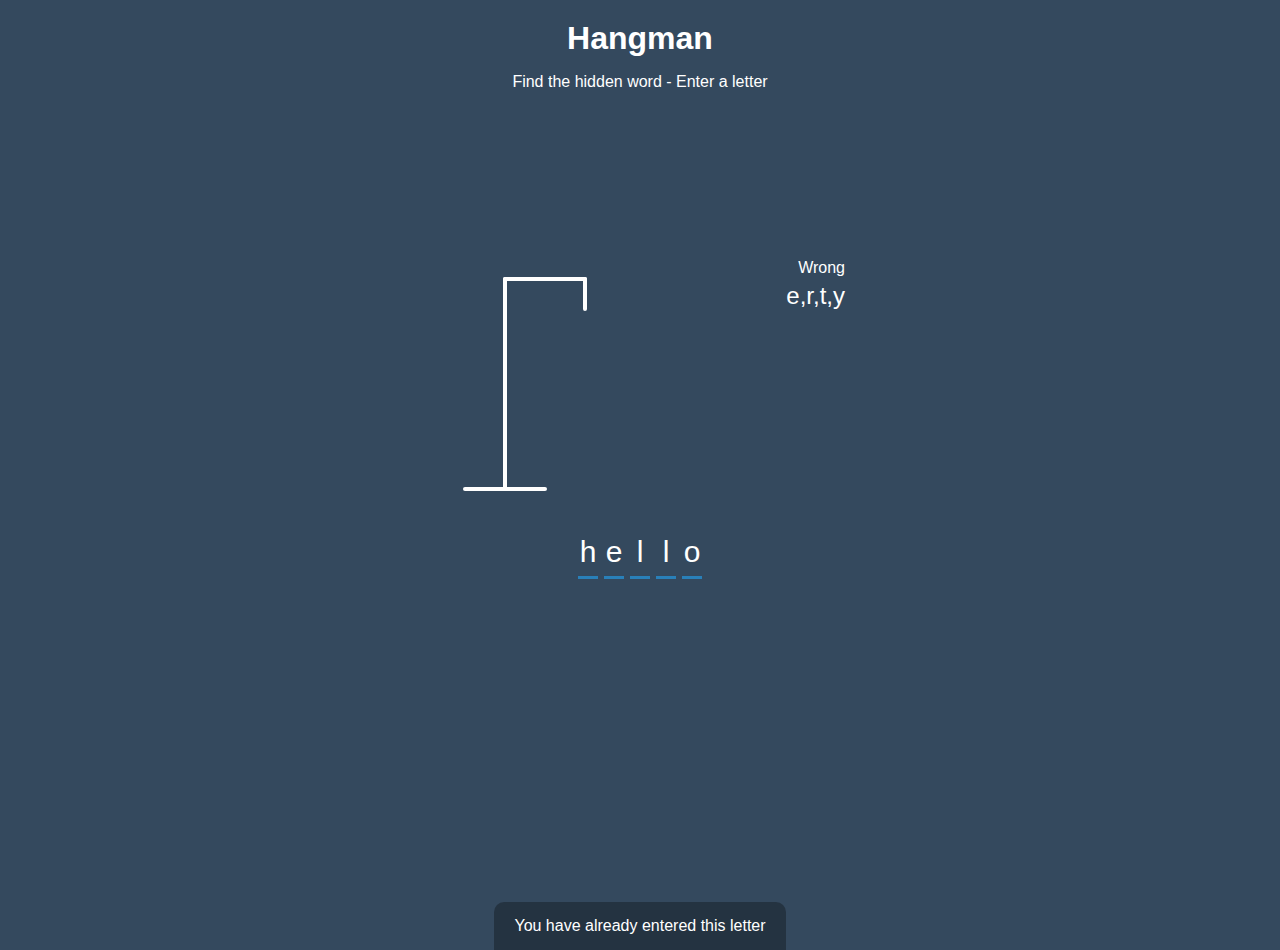
==== HANGMAN/index.html @ bafc0366 "hangman html,css" ====
<!-- @format -->

<!DOCTYPE html>
<html lang="en">
  <head>
    <meta charset="UTF-8" />
    <meta name="viewport" content="width=device-width, initial-scale=1.0" />
    <link rel="stylesheet" href="style.css" />
    <title>Hangman</title>
  </head>
  <body>
    <h1>Hangman</h1>
    <p>Find the hidden word - Enter a letter</p>
    <div class="game-container">
      <svg height="250" width="200" class="figure-container">
        <!-- Rod -->
        <line x1="60" y1="20" x2="140" y2="20" />
        <line x1="140" y1="20" x2="140" y2="50" />
        <line x1="60" y1="20" x2="60" y2="230" />
        <line x1="20" y1="230" x2="100" y2="230" />
        <!-- Head -->
        <circle cx="140" cy="70" r="20" class="figure-part" />
        <!-- Body -->
        <line x1="140" y1="90" x2="140" y2="150" class="figure-part" />
        <!--Arms  -->
        <line x1="140" y1="120" x2="120" y2="100" class="figure-part" />
        <line x1="140" y1="120" x2="160" y2="100" class="figure-part" />
        <!-- Legs -->
        <line x1="140" y1="150" x2="120" y2="180" class="figure-part" />
        <line x1="140" y1="150" x2="160" y2="180" class="figure-part" />
      </svg>
      <div class="wrong-letters-contaiiner">
        <div id="wrong-letters">
          <p>Wrong</p>
          <span>e,r,t,y</span>
        </div>
      </div>

      <div class="word" id="word">
        <div class="letter">h</div>
        <div class="letter">e</div>
        <div class="letter">l</div>
        <div class="letter">l</div>
        <div class="letter">o</div>
      </div>
    </div>
    <!-- Container for final message -->
    <div class="popup-container" id="popup-container">
      <div class="popup">
        <h2 id="final-message">You Have Won</h2>
        <button id="play-button">Play Again</button>
      </div>
    </div>
    <!-- Notification -->
    <div class="notification-container" id="notification-container">
      <p>You have already entered this letter</p>
    </div>
  </body>
</html>
---- HANGMAN/style.css ----
/** @format */
* {
  box-sizing: border-box;
}
body {
  background-color: #34495e;
  color: #fff;
  font-family: Arial, Helvetica, sans-serif;
  display: flex;
  flex-direction: column;
  align-items: center;
  height: 80vh;
  margin: 0;
  overflow: hidden;
  /* I don't want any scrollbars to show  */
}
h1 {
  margin: 20px 0 0;
}
.game-container {
  padding: 20px 30px;
  position: relative;
  margin: auto;
  height: 350px;
  width: 450px;
}

.figure-container {
  fill: transparent;
  stroke: #fff;
  stroke-width: 4px;
  stroke-linecap: round;
}

.figure-part {
  display: none;
}

.wrong-letters-contaiiner {
  position: absolute;
  top: 20px;
  right: 20px;
  display: flex;
  flex-direction: column;
  text-align: right;
}

.wrong-letters-contaiiner p {
  margin: 0 0 5px;
}

.wrong-letters-contaiiner span {
  font-size: 24px;
}

.word {
  display: flex;
  position: absolute;
  bottom: 10px;
  left: 50%;
  transform: translateX(-50%);
}

.letter {
  border-bottom: 3px solid #2980b9;
  display: inline-flex;
  font-size: 30px;
  align-items: center;
  justify-content: center;
  margin: 0 3px;
  height: 50px;
  width: 20px;
}
.popup-container {
  background-color: rgba(0, 0, 0, 0.3);
  position: fixed;
  top: 0;
  bottom: 0;
  left: 0;
  right: 0;
  /* display: flex; */
  display: none;
  align-items: center;
  justify-content: center;
}

.popup {
  background: #2980b9;
  border-radius: 5px;
  box-shadow: 0 15px 10px 3px rgba(0, 0, 0, 0.1);
  padding: 20px;
  text-align: center;
}

.popup button {
  cursor: pointer;
  background-color: #fff;
  color: #2980b9;
  border: 0;
  margin-top: 20px;
  padding: 12px 20px;
  font-size: 16px;
}

.popup button:active {
  transform: scale(0.98);
}

.popup button:focus {
  outline: 0;
}

.notification-container {
  background: rgba(0, 0, 0, 0.3);
  border-radius: 10px 10px 0 0;
  padding: 15px 20px;
  position: absolute;
  bottom: -50px;
  transition: transform 0.3s ease-in-out;
}

.notification-container p {
  margin: 0;
}

.notification-container.show {
  transform: translateY(-50px);
}
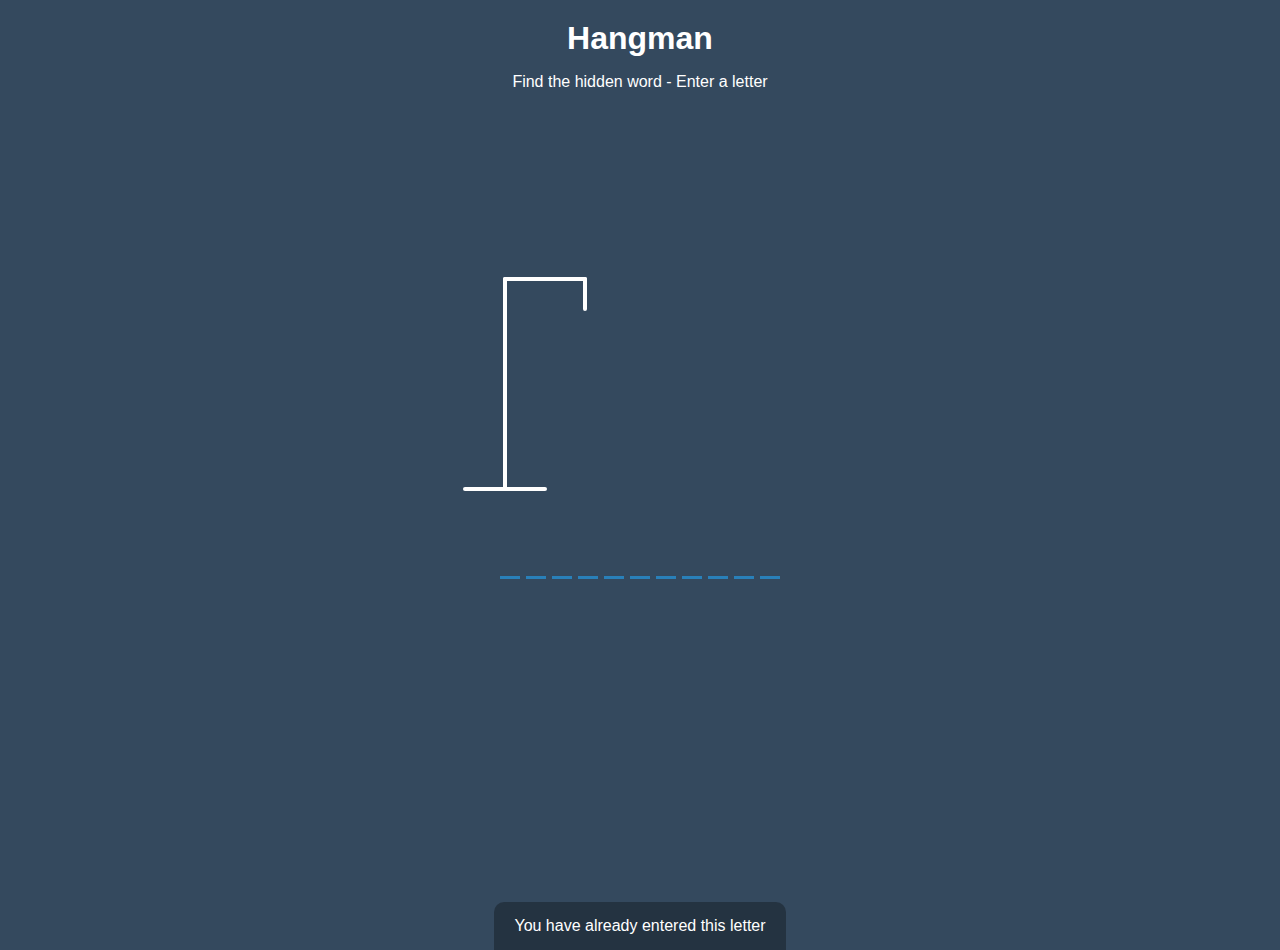
==== commit 6fe72338: "Hangman" ====
--- a/HANGMAN/index.html
+++ b/HANGMAN/index.html
@@ -30,19 +30,10 @@
         <line x1="140" y1="150" x2="160" y2="180" class="figure-part" />
       </svg>
       <div class="wrong-letters-contaiiner">
-        <div id="wrong-letters">
-          <p>Wrong</p>
-          <span>e,r,t,y</span>
-        </div>
+        <div id="wrong-letters"></div>
       </div>
 
-      <div class="word" id="word">
-        <div class="letter">h</div>
-        <div class="letter">e</div>
-        <div class="letter">l</div>
-        <div class="letter">l</div>
-        <div class="letter">o</div>
-      </div>
+      <div class="word" id="word"></div>
     </div>
     <!-- Container for final message -->
     <div class="popup-container" id="popup-container">
@@ -55,5 +46,6 @@
     <div class="notification-container" id="notification-container">
       <p>You have already entered this letter</p>
     </div>
+    <script src="script.js"></script>
   </body>
 </html>
